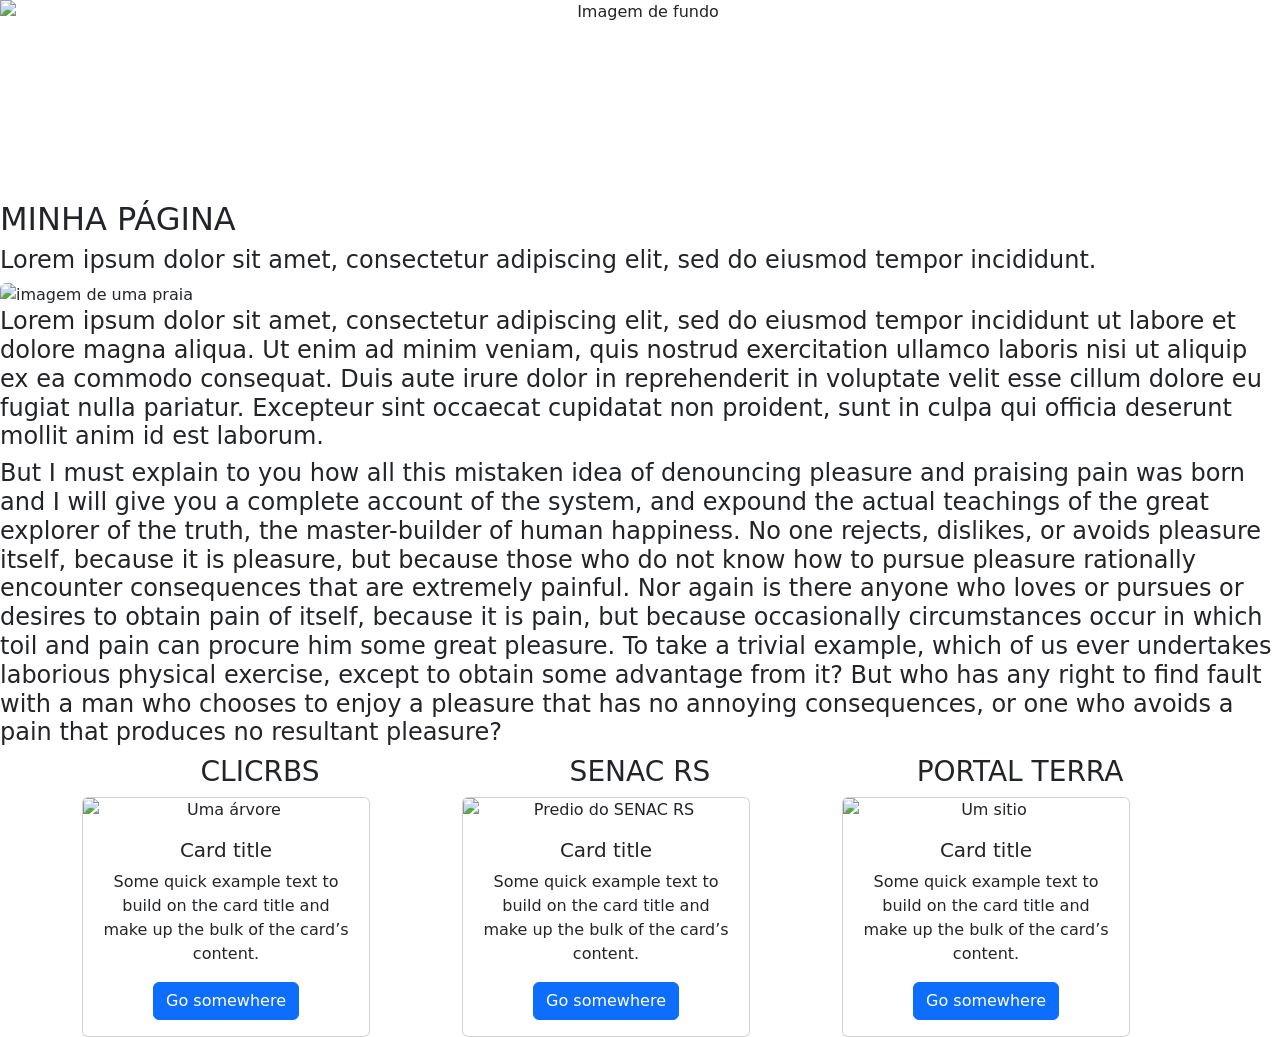
==== Bootstrap/index.html @ 835c5b8c "Adiciona página de exemplo com Bootstrap Cria uma página responsiva com componentes Bootstrap e adic" ====
<!DOCTYPE html>
<html lang="en">
    <head>
        <meta charset="UTF-8">
        <meta name="viewport" content="width=device-width, initial-scale=1.0">
        <link rel="stylesheet" href="style.css">
        <link href="https://cdn.jsdelivr.net/npm/bootstrap@5.3.8/dist/css/bootstrap.min.css" rel="stylesheet" integrity="sha384-sRIl4kxILFvY47J16cr9ZwB07vP4J8+LH7qKQnuqkuIAvNWLzeN8tE5YBujZqJLB" crossorigin="anonymous">
        <title>Site Bootstrap</title>
    </head>
    <body>
        <div class="container-max-widths">
            <header class="position-relative overflow-hidden text-center py-5">
                <img
                    src="https://encrypted-tbn0.gstatic.com/images?q=tbn:ANd9GcS28Tx5y8hO9xW4wja48cSroNqwlLU5CKZ_-ruGwq8TXfE0blrp2RtB2XE&s=10"
                    class="position-absolute top-0 start-0 w-100 h-100 object-fit-cover"
                    alt="Imagem de fundo"
                    style="z-index: 0;"
                >

                <h1 class="position-relative text-white fw-bold" style="z-index: 1;">
                    EMPRESA
                </h1>
            </header>
        </div>

            <main class="mt-5">
                    <div class="row align-items-start">
                        <div class="col">
                            <h2>MINHA PÁGINA</h2>
                            <h4>Lorem ipsum dolor sit amet, consectetur adipiscing elit, sed do eiusmod tempor incididunt.</h4>
                            <div class="col">
                                <img src="https://irp.cdn-website.com/46e9b5ee/dms3rep/multi/20230625_163048530_iOS+%282%29.jpg" class="rounded mx-auto d-block" alt="imagem de uma praia">
                            </div>
                            <h4>Lorem ipsum dolor sit amet, consectetur adipiscing elit, sed do eiusmod tempor incididunt ut labore et dolore magna aliqua. Ut enim ad minim veniam, quis nostrud exercitation ullamco laboris nisi ut aliquip ex ea commodo consequat. Duis aute irure dolor in reprehenderit in voluptate velit esse cillum dolore eu fugiat nulla pariatur. Excepteur sint occaecat cupidatat non proident, sunt in culpa qui officia deserunt mollit anim id est laborum.</h4>
                            <h4>But I must explain to you how all this mistaken idea of denouncing pleasure and praising pain was born and I will give you a complete account of the system, and expound the actual teachings of the great explorer of the truth, the master-builder of human happiness. No one rejects, dislikes, or avoids pleasure itself, because it is pleasure, but because those who do not know how to pursue pleasure rationally encounter consequences that are extremely painful. Nor again is there anyone who loves or pursues or desires to obtain pain of itself, because it is pain, but because occasionally circumstances occur in which toil and pain can procure him some great pleasure. To take a trivial example, which of us ever undertakes laborious physical exercise, except to obtain some advantage from it? But who has any right to find fault with a man who chooses to enjoy a pleasure that has no annoying consequences, or one who avoids a pain that produces no resultant pleasure?</h4>
                        </div>
                    </div>
            </main>

            <footer>
                <div class="container text-center">
                    <div class="row align-items-center">
                        <div class="col">
                            <h3>CLICRBS</h3>
                            <div class="card" style="width: 18rem;">
                                <img src="https://encrypted-tbn0.gstatic.com/images?q=tbn:ANd9GcSsRHWeFDWWcRogQrd0YenF66owigmvdNMmMfQ-Ec-CNA&s=10" class="card-img-top" alt="Uma árvore">
                                <div class="card-body">
                                    <h5 class="card-title">Card title</h5>
                                    <p class="card-text">Some quick example text to build on the card title and make up the bulk of the card’s content.</p>
                                    <a href="#" class="btn btn-primary">Go somewhere</a>
                                </div>
                            </div>
                        </div>
                        <div class="col">
                            <h3>SENAC RS</h3>
                            <div class="card" style="width: 18rem;">
                                <img src="https://encrypted-tbn0.gstatic.com/images?q=tbn:ANd9GcR3R4zpBXY7C9U2-V0YpaVEOiwu5OiTJvBwRscuegYYwQ&s=10" class="card-img-top" alt="Predio do SENAC RS">
                                <div class="card-body">
                                    <h5 class="card-title">Card title</h5>
                                    <p class="card-text">Some quick example text to build on the card title and make up the bulk of the card’s content.</p>
                                    <a href="#" class="btn btn-primary">Go somewhere</a>
                                </div>
                            </div>
                        </div>
                        <div class="col">
                            <h3>PORTAL TERRA</h3>
                            <div class="card" style="width: 18rem;">
                                <img src="https://axvliw1bcpyx.objectstorage.sa-vinhedo-1.oci.customer-oci.com/n/axvliw1bcpyx/b/ksi/o/1523/foto_/2025/1370/jundiai-casa-condominio-chacara-terra-nova-25-09-2025_14-31-50-21.webp" class="card-img-top" alt="Um sitio">
                                <div class="card-body">
                                    <h5 class="card-title">Card title</h5>
                                    <p class="card-text">Some quick example text to build on the card title and make up the bulk of the card’s content.</p>
                                    <a href="#" class="btn btn-primary">Go somewhere</a>
                                </div>
                        </div>
                    </div>
                </div>
            </footer>
        </div>
        
        <script src="https://cdn.jsdelivr.net/npm/bootstrap@5.3.8/dist/js/bootstrap.bundle.min.js" integrity="sha384-FKyoEForCGlyvwx9Hj09JcYn3nv7wiPVlz7YYwJrWVcXK/BmnVDxM+D2scQbITxI" crossorigin="anonymous"></script>
    </body>
</html>
---- Bootstrap/style.css ----
$container-max-widths: (
  sm: 540px,
  md: 720px,
  lg: 960px,
  xl: 1140px,
  xxl: 1320px
);
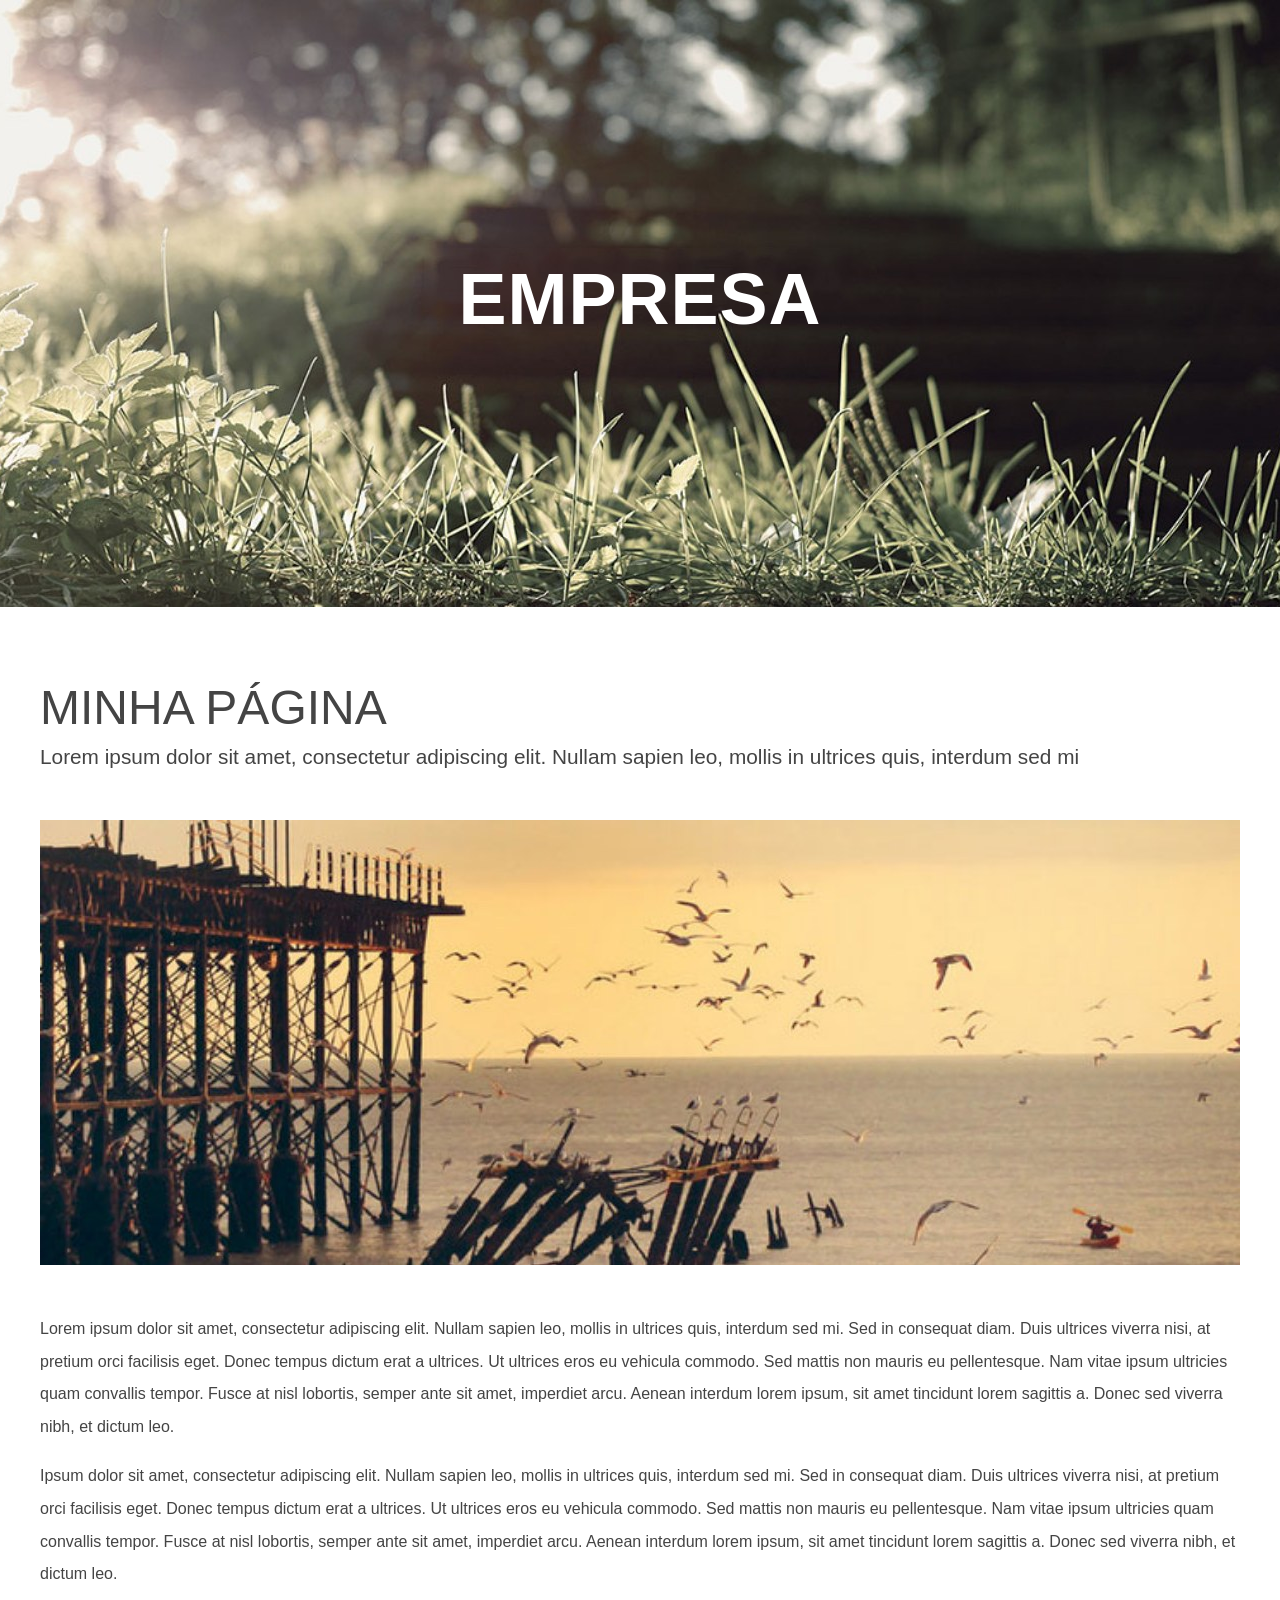
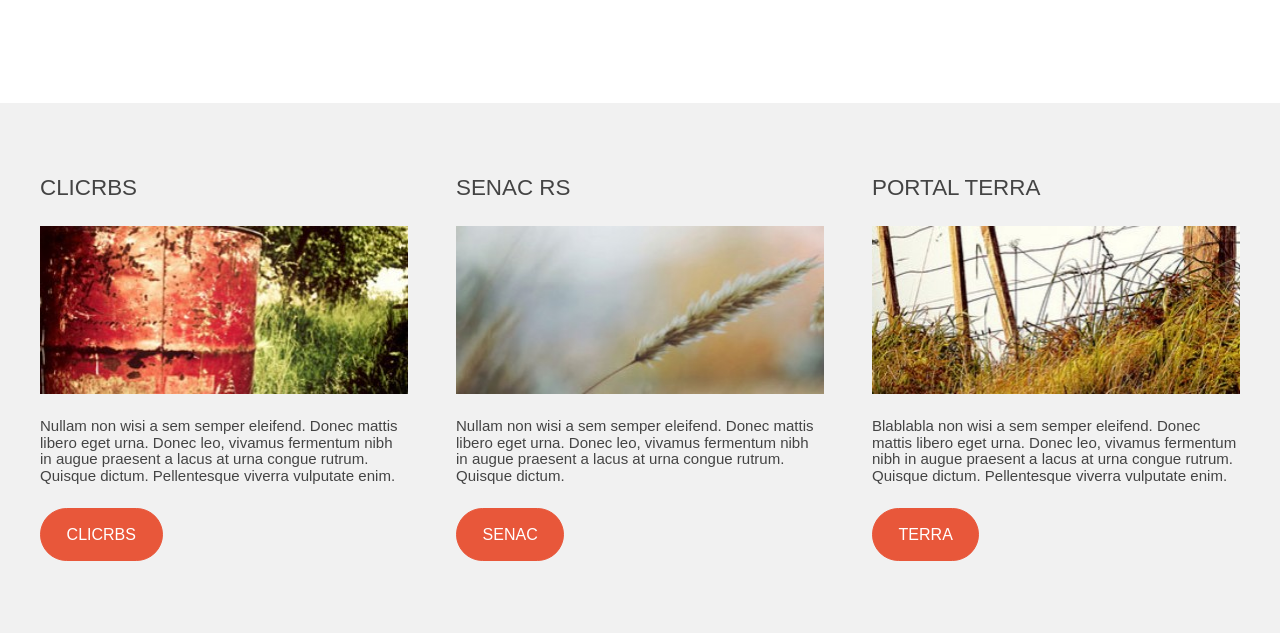
==== commit 872cc2d1: "Finalizado a versão do bootstrap  Adiciona imagens locais para as seções de destaque (hero) e de car" ====
--- a/Bootstrap/index.html
+++ b/Bootstrap/index.html
@@ -1,82 +1,77 @@
 <!DOCTYPE html>
-<html lang="en">
-    <head>
-        <meta charset="UTF-8">
-        <meta name="viewport" content="width=device-width, initial-scale=1.0">
-        <link rel="stylesheet" href="style.css">
-        <link href="https://cdn.jsdelivr.net/npm/bootstrap@5.3.8/dist/css/bootstrap.min.css" rel="stylesheet" integrity="sha384-sRIl4kxILFvY47J16cr9ZwB07vP4J8+LH7qKQnuqkuIAvNWLzeN8tE5YBujZqJLB" crossorigin="anonymous">
-        <title>Site Bootstrap</title>
-    </head>
-    <body>
-        <div class="container-max-widths">
-            <header class="position-relative overflow-hidden text-center py-5">
-                <img
-                    src="https://encrypted-tbn0.gstatic.com/images?q=tbn:ANd9GcS28Tx5y8hO9xW4wja48cSroNqwlLU5CKZ_-ruGwq8TXfE0blrp2RtB2XE&s=10"
-                    class="position-absolute top-0 start-0 w-100 h-100 object-fit-cover"
-                    alt="Imagem de fundo"
-                    style="z-index: 0;"
-                >
+<html lang="pt-BR">
+<head>
+  <meta charset="UTF-8">
+  <meta name="viewport" content="width=device-width, initial-scale=1">
+  <title>Empresa | Bootstrap</title>
 
-                <h1 class="position-relative text-white fw-bold" style="z-index: 1;">
-                    EMPRESA
-                </h1>
-            </header>
+  <!-- Bootstrap 5 via CDN -->
+  <link href="https://cdn.jsdelivr.net/npm/bootstrap@5.3.3/dist/css/bootstrap.min.css" rel="stylesheet">
+  <!-- Ajustes finos que o Bootstrap não cobre -->
+  <link href="style.css" rel="stylesheet">
+</head>
+<body>
+
+  <!-- HERO -->
+  <header class="hero d-flex align-items-center justify-content-center">
+    <h1 class="hero-title text-white text-uppercase fw-bolder">Empresa</h1>
+  </header>
+
+  <!-- CONTEÚDO PRINCIPAL -->
+  <main class="container container-pagina py-5">
+    <section class="pt-4 pb-5">
+      <h2 class="titulo-pagina text-uppercase fw-normal mb-1">Minha página</h2>
+      <p class="subtitulo mb-5">
+        Lorem ipsum dolor sit amet, consectetur adipiscing elit. Nullam sapien leo, mollis in ultrices quis, interdum sed mi
+      </p>
+
+      <img src="img/banner.jpg" class="img-fluid w-100 mb-5" alt="Píer antigo com gaivotas ao entardecer">
+
+      <p class="texto">
+        Lorem ipsum dolor sit amet, consectetur adipiscing elit. Nullam sapien leo, mollis in ultrices quis, interdum sed mi. Sed in consequat diam. Duis ultrices viverra nisi, at pretium orci facilisis eget. Donec tempus dictum erat a ultrices. Ut ultrices eros eu vehicula commodo. Sed mattis non mauris eu pellentesque. Nam vitae ipsum ultricies quam convallis tempor. Fusce at nisl lobortis, semper ante sit amet, imperdiet arcu. Aenean interdum lorem ipsum, sit amet tincidunt lorem sagittis a. Donec sed viverra nibh, et dictum leo.
+      </p>
+      <p class="texto">
+        Ipsum dolor sit amet, consectetur adipiscing elit. Nullam sapien leo, mollis in ultrices quis, interdum sed mi. Sed in consequat diam. Duis ultrices viverra nisi, at pretium orci facilisis eget. Donec tempus dictum erat a ultrices. Ut ultrices eros eu vehicula commodo. Sed mattis non mauris eu pellentesque. Nam vitae ipsum ultricies quam convallis tempor. Fusce at nisl lobortis, semper ante sit amet, imperdiet arcu. Aenean interdum lorem ipsum, sit amet tincidunt lorem sagittis a. Donec sed viverra nibh, et dictum leo.
+      </p>
+    </section>
+  </main>
+
+  <!-- CARDS -->
+  <section class="secao-cards">
+    <div class="container container-pagina py-5">
+      <div class="row g-5 py-4">
+
+        <div class="col-12 col-md-4">
+          <h3 class="card-titulo text-uppercase fw-normal mb-4">ClicRBS</h3>
+          <img src="img/card1.jpg" class="card-img-fixa w-100 mb-4" alt="Barril vermelho enferrujado na grama">
+          <p class="card-texto mb-4">
+            Nullam non wisi a sem semper eleifend. Donec mattis libero eget urna. Donec leo, vivamus fermentum nibh in augue praesent a lacus at urna congue rutrum. Quisque dictum. Pellentesque viverra vulputate enim.
+          </p>
+          <a href="https://www.clicrbs.com.br" target="_blank" rel="noopener" class="btn btn-brand rounded-pill text-uppercase">ClicRBS</a>
         </div>
 
-            <main class="mt-5">
-                    <div class="row align-items-start">
-                        <div class="col">
-                            <h2>MINHA PÁGINA</h2>
-                            <h4>Lorem ipsum dolor sit amet, consectetur adipiscing elit, sed do eiusmod tempor incididunt.</h4>
-                            <div class="col">
-                                <img src="https://irp.cdn-website.com/46e9b5ee/dms3rep/multi/20230625_163048530_iOS+%282%29.jpg" class="rounded mx-auto d-block" alt="imagem de uma praia">
-                            </div>
-                            <h4>Lorem ipsum dolor sit amet, consectetur adipiscing elit, sed do eiusmod tempor incididunt ut labore et dolore magna aliqua. Ut enim ad minim veniam, quis nostrud exercitation ullamco laboris nisi ut aliquip ex ea commodo consequat. Duis aute irure dolor in reprehenderit in voluptate velit esse cillum dolore eu fugiat nulla pariatur. Excepteur sint occaecat cupidatat non proident, sunt in culpa qui officia deserunt mollit anim id est laborum.</h4>
-                            <h4>But I must explain to you how all this mistaken idea of denouncing pleasure and praising pain was born and I will give you a complete account of the system, and expound the actual teachings of the great explorer of the truth, the master-builder of human happiness. No one rejects, dislikes, or avoids pleasure itself, because it is pleasure, but because those who do not know how to pursue pleasure rationally encounter consequences that are extremely painful. Nor again is there anyone who loves or pursues or desires to obtain pain of itself, because it is pain, but because occasionally circumstances occur in which toil and pain can procure him some great pleasure. To take a trivial example, which of us ever undertakes laborious physical exercise, except to obtain some advantage from it? But who has any right to find fault with a man who chooses to enjoy a pleasure that has no annoying consequences, or one who avoids a pain that produces no resultant pleasure?</h4>
-                        </div>
-                    </div>
-            </main>
+        <div class="col-12 col-md-4">
+          <h3 class="card-titulo text-uppercase fw-normal mb-4">Senac RS</h3>
+          <img src="img/card2.jpg" class="card-img-fixa w-100 mb-4" alt="Espiga de trigo em close">
+          <p class="card-texto mb-4">
+            Nullam non wisi a sem semper eleifend. Donec mattis libero eget urna. Donec leo, vivamus fermentum nibh in augue praesent a lacus at urna congue rutrum. Quisque dictum.
+          </p>
+          <a href="https://www.senacrs.com.br" target="_blank" rel="noopener" class="btn btn-brand rounded-pill text-uppercase">Senac</a>
+        </div>
 
-            <footer>
-                <div class="container text-center">
-                    <div class="row align-items-center">
-                        <div class="col">
-                            <h3>CLICRBS</h3>
-                            <div class="card" style="width: 18rem;">
-                                <img src="https://encrypted-tbn0.gstatic.com/images?q=tbn:ANd9GcSsRHWeFDWWcRogQrd0YenF66owigmvdNMmMfQ-Ec-CNA&s=10" class="card-img-top" alt="Uma árvore">
-                                <div class="card-body">
-                                    <h5 class="card-title">Card title</h5>
-                                    <p class="card-text">Some quick example text to build on the card title and make up the bulk of the card’s content.</p>
-                                    <a href="#" class="btn btn-primary">Go somewhere</a>
-                                </div>
-                            </div>
-                        </div>
-                        <div class="col">
-                            <h3>SENAC RS</h3>
-                            <div class="card" style="width: 18rem;">
-                                <img src="https://encrypted-tbn0.gstatic.com/images?q=tbn:ANd9GcR3R4zpBXY7C9U2-V0YpaVEOiwu5OiTJvBwRscuegYYwQ&s=10" class="card-img-top" alt="Predio do SENAC RS">
-                                <div class="card-body">
-                                    <h5 class="card-title">Card title</h5>
-                                    <p class="card-text">Some quick example text to build on the card title and make up the bulk of the card’s content.</p>
-                                    <a href="#" class="btn btn-primary">Go somewhere</a>
-                                </div>
-                            </div>
-                        </div>
-                        <div class="col">
-                            <h3>PORTAL TERRA</h3>
-                            <div class="card" style="width: 18rem;">
-                                <img src="https://axvliw1bcpyx.objectstorage.sa-vinhedo-1.oci.customer-oci.com/n/axvliw1bcpyx/b/ksi/o/1523/foto_/2025/1370/jundiai-casa-condominio-chacara-terra-nova-25-09-2025_14-31-50-21.webp" class="card-img-top" alt="Um sitio">
-                                <div class="card-body">
-                                    <h5 class="card-title">Card title</h5>
-                                    <p class="card-text">Some quick example text to build on the card title and make up the bulk of the card’s content.</p>
-                                    <a href="#" class="btn btn-primary">Go somewhere</a>
-                                </div>
-                        </div>
-                    </div>
-                </div>
-            </footer>
+        <div class="col-12 col-md-4">
+          <h3 class="card-titulo text-uppercase fw-normal mb-4">Portal Terra</h3>
+          <img src="img/card3.jpg" class="card-img-fixa w-100 mb-4" alt="Cerca de arame farpado em meio ao capim seco">
+          <p class="card-texto mb-4">
+            Blablabla non wisi a sem semper eleifend. Donec mattis libero eget urna. Donec leo, vivamus fermentum nibh in augue praesent a lacus at urna congue rutrum. Quisque dictum. Pellentesque viverra vulputate enim.
+          </p>
+          <a href="https://www.terra.com.br" target="_blank" rel="noopener" class="btn btn-brand rounded-pill text-uppercase">Terra</a>
         </div>
-        
-        <script src="https://cdn.jsdelivr.net/npm/bootstrap@5.3.8/dist/js/bootstrap.bundle.min.js" integrity="sha384-FKyoEForCGlyvwx9Hj09JcYn3nv7wiPVlz7YYwJrWVcXK/BmnVDxM+D2scQbITxI" crossorigin="anonymous"></script>
-    </body>
-</html>+
+      </div>
+    </div>
+  </section>
+
+  <script src="https://cdn.jsdelivr.net/npm/bootstrap@5.3.3/dist/js/bootstrap.bundle.min.js"></script>
+</body>
+</html>
